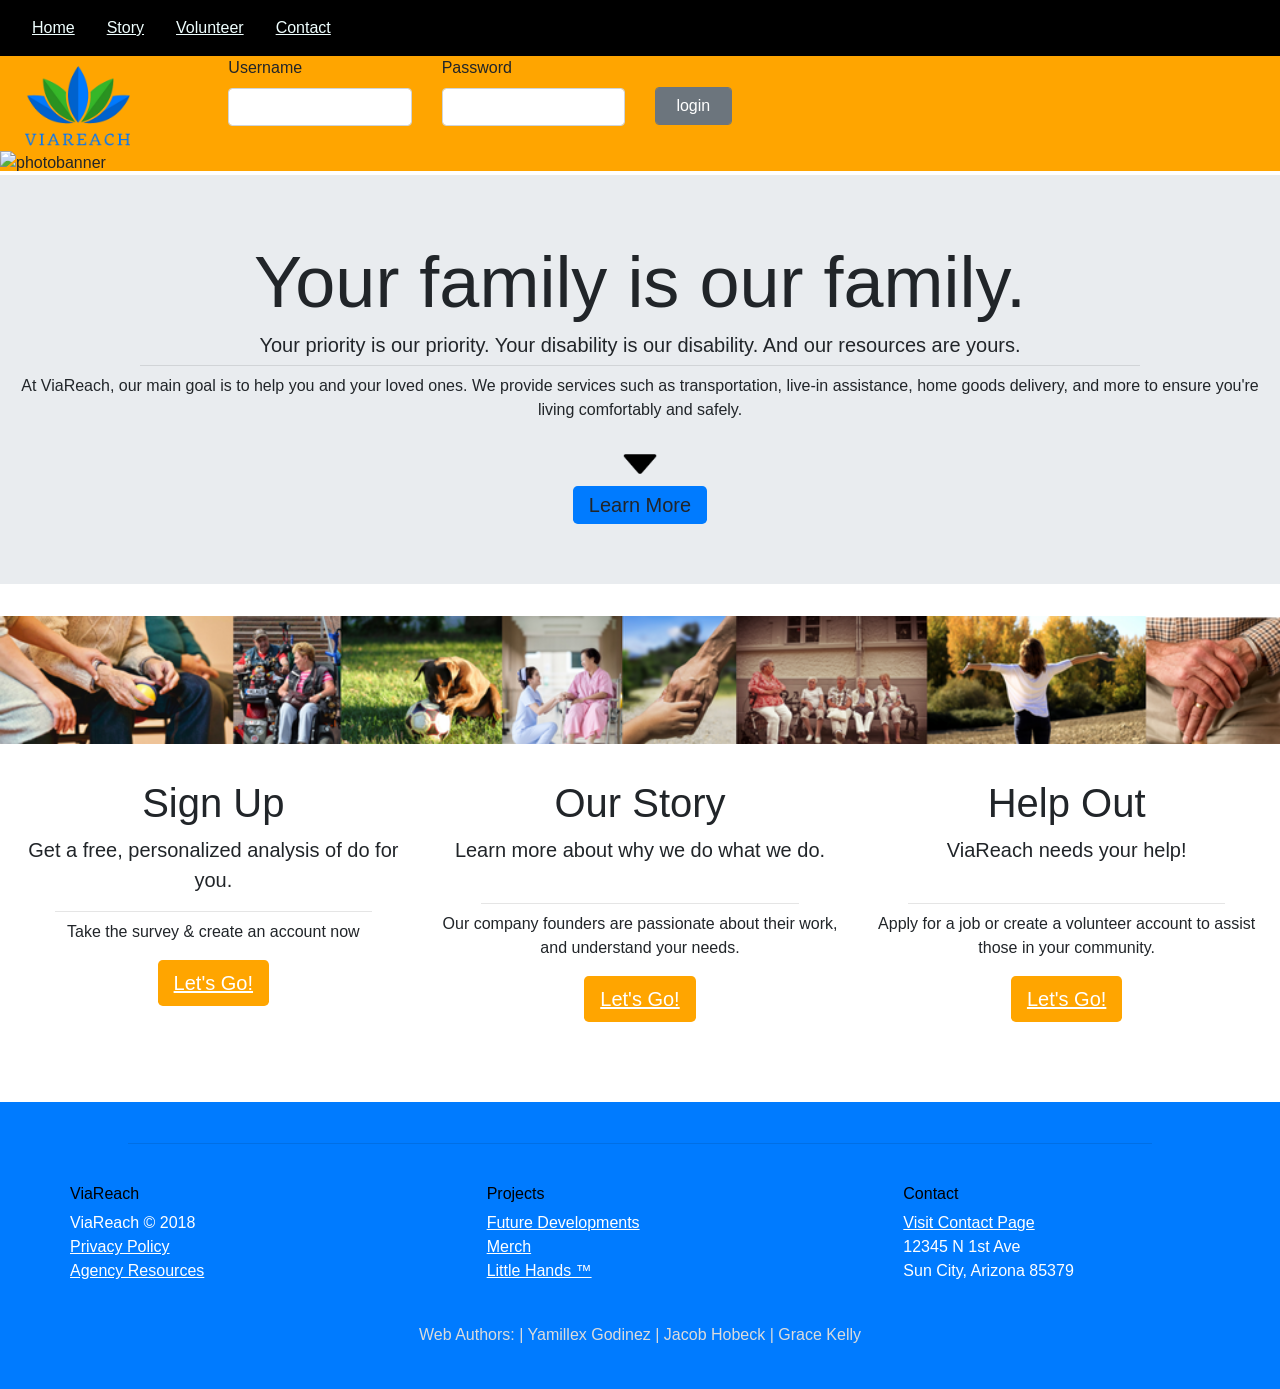
==== index.html @ e3c4a617 "index fix, footer added accross pages, and contact page update" ====
<!DOCTYPE HTML>
<html lang="en">

<head>
  <meta charset="UTF-8">
  <meta name="viewport" content="width=device-width, initial-scale=1.0">
  <meta http-equiv="X-UA-Compatible" content="ie=edge">
  <title>ViaReach | Home</title>
  <link rel="stylesheet" href="https://stackpath.bootstrapcdn.com/bootstrap/4.1.1/css/bootstrap.min.css" />
  <link rel="stylesheet" href="main.css">
</head>

<body>
  <!-- nav -->
  <nav class="navbar" id="navbar" style="background-color:black">
    <ul class="nav nav-pills">
      <li class="nav-item"><a style="color:azure" class="nav-link" href="index.html">Home</a></li>
      <li class="nav-item"><a style="color:azure" class="nav-link" href="story.html">Story</a></li>
      <li class="nav-item"><a style="color:azure" class="nav-link" href="volunteer.html">Volunteer</a></li>
      <li class="nav-item"><a style="color:azure" class="nav-link" href="contact.html">Contact</a></li>
    </ul>
  </nav>

  <div class="container-fluid login-bar">
    <div id="toprow" class="row">
      <div id="logo" class="col-sm-2 col-md-2">
        <img class="img-fluid" src="imgs/logo.png" alt="logo" id="logoSmall">
      </div>

      <!-- <div id="login" class="col-sm-10 col-md-10 "> -->
      <!-- <form action="">
            <div class="form-group col-sm-2 col-md-4"> -->

      <div class="form-group col-sm-3 col-md-2">
        <label for="Username" class="">Username</label>
        <input type="text" name="Username" id="" class="form-control">
      </div>
      <div class="form-group col-sm-3 col-md-2">
        <label for="Password" class="">Password</label>
        <input type="text" name="Password" id="" class="form-control">
      </div>

      <div class="form-group col-sm-2 col-md-2 col-lg-1 align-self-center">
        <button type="button" class="form-control btn btn-secondary ">login</button>
      </div>
      <!-- </div> -->
    </div>
  </div>

  <div class="container-fluid">
    <div class="row">
      <img id="photobanner" src="imgs/banner1.png" alt="photobanner">
    </div>
  </div>


  <div class="jumbotron jumbotron-fluid">
    <div class="container-fluid">
      <h1 class="display-3 text-center">Your family is our family.</h1>
      <h1 class="lead text-center">Your priority is our priority. Your disability is our disability. And our resources are yours.</h1>
      <hr class="my-2">
      <p class="text-center">At ViaReach, our main goal is to help you and your loved ones. We provide services such as transportation, live-in
        assistance, home goods delivery, and more to ensure you're living comfortably and safely.</p>
      <p class="lead">

        <div class="row">
          <div class="col-centered">
            <img id="arrow" src="imgs/arrow.png" alt="arrow">
          </div>
        </div>

        <div class="row">
          <div id="learnMore" class="col-centered">
            <a class="btn-primary btn-lg" role="button" onClick="document.getElementById('links').scrollIntoView();">Learn More</a>
          </div>
        </div>
    </div>
  </div>

  <div class="container-fluid">
    <div class="row">
      <img class="img-fluid" id="banner2" src="imgs/banner2.png" alt="banner2">
    </div>
  </div>

  <div class="container-fluid">
    <div id="links" class="row link-blocks">
      <div class="col-md-4 text-center link-block">
        <div class="link-header">
          <h1 class="display-5">Sign Up</h1>
          <p class="lead">Get a free, personalized analysis of do for you.</p>
        </div>
        <hr class="my-2">
        <p>Take the survey & create an account now</p>
        <p class="lead">
          <a class="btn btn-primary btn-lg" href="request.html" role="button" style="background-color: orange; border: orange;">Let's Go!</a>
        </p>
      </div>

      <div class="col-md-4 text-center link-block">
        <div class="link-header">
          <h1 class="display-5">Our Story</h1>
          <p class="lead">Learn more about why we do what we do.</p>
        </div>
        <hr class="my-2">
        <p>Our company founders are passionate about their work, and understand your needs.</p>
        <p class="lead">
          <a class="btn btn-primary btn-lg" href="story.html" role="button" style="background-color: orange; border: orange;">Let's Go!</a>
        </p>
      </div>

      <div class="col-md-4 text-center link-block">
        <div class="link-header">
          <h1 class="display-5">Help Out</h1>
          <p class="lead">ViaReach needs your help!</p>
        </div>
        <hr class="my-2">
        <p>Apply for a job or create a volunteer account to assist those in your community.</p>
        <p class="lead">
          <a class="btn btn-primary btn-lg" href="volunteer.html" role="button" style="background-color: orange; border: orange;">Let's Go!</a>
        </p>
      </div>
    </div>
  </div>

<footer style="background-color: #007bff; color: white;">

  <hr>
  <br>
  <div class="container-fluid">
    <div class="col-sm-12">
      <section>
        <div class="row">
          <div class="col-md-4">
            <ul>
              <h6>ViaReach</h6>
              <li>ViaReach  &copy; 2018</li>
              <li><a href="#">Privacy Policy</a></li>
              <li><a href="#">Agency Resources</a></li>
            </ul>
          </div>
          <div class="col-md-4">
            <ul>
                <h6>Projects</h6>
                <li><a href="#">Future Developments</a></li>
                <li><a href="#">Merch</a></li>
                <li><a href="#">Little Hands &trade;</a></li>
            </ul>
          </div>
          <div class="col-md-4">
            <ul>
                <h6>Contact</h6>
                <li><a href="contact.html">Visit Contact Page</a></li>
                <li>12345 N 1st Ave</li>
                <li> Sun City, Arizona 85379</li>
            </ul>
          </div>
        </div>
    </div>
    <br>
    <p id="footer" style="color:gainsboro;">Web Authors: | Yamillex Godinez | Jacob Hobeck | Grace Kelly </p>
    </section>
  </div>
</footer>

</body>

</html>
---- main.css ----
html {
    background-color: #007bff;
}

img#logoSmall {
    width: 40%;
    padding-left: 10px;
    padding-top: 10px;
}

img#banner2 {
    width: 100%;
    height: 100%;
}

img#photobanner {
    width: 100%;
    height: 100%;
}


/* div#logo {
    float: left;
    width: 50%;
    top: 0;
}
*/

div.row#login {
    float: right;
} 

#navbar {
    position: fixed;
    top: 0;
    width: 100%;
    z-index: 1000;
}

#notNav {
    top: 0;
    width: 100%;
}

.col-centered {
    float: none;
    margin: 0 auto;
    justify-content: center;
}

img#arrow {
    width: 20%;
    justify-content: center;
    margin-left: 40%;
}

body {
    /* background-color: orange; */
    width: 100%;
}

#toprow {
    background-color: orange;
}

.content {
    margin-top: 56px;
}

.right-pad-10 {
    padding-right: 10px;
}

.login-bar {
    margin-top: 56px;
    margin-bottom: -20px;
}

.link-blocks {
    margin-top: 25px;
    background-color:white;
}

.link-block {
    margin-top: 10px;
}

.link-header {
    min-height: 116px;
}

/* Media queries */

/* @media only screen and (min-width: 400px) { 
    img#logoSmall {
        width: 20%;
        padding-left: 10px;
        padding-top: 10px;
    }
} */

@media only screen and (max-width: 767px) { 
    #toprow {
        /* min-height: 180px; */
        content: "";
    }

    img#logoSmall {
        width: 100%;
        max-width: 76px;
        padding-left: 10px;
        padding-top: 10px;
    }
}


@media only screen and (min-width: 768px) { 
    #toprow {
        min-height: 100px;
        max-height: 120px;
    }
    img#logoSmall {
        width: 80%;
        max-width: 115px;
        padding-left: 10px;
        padding-top: 10px;
    }
}

li {
    list-style: none;
}

footer {
    padding-top: 2%;
    margin-top: 5%;
    padding-bottom: 2%;
    
}

 a {
    color: white;
    text-decoration-color: white;
    text-decoration: underline;
}

a:hover {
    color: orange;
    text-decoration-color: orange;
    text-decoration: underline;
}

h6 {
    color: black;
}

hr {
    width: 80%;
}

p#footer {
    text-align: center;
}
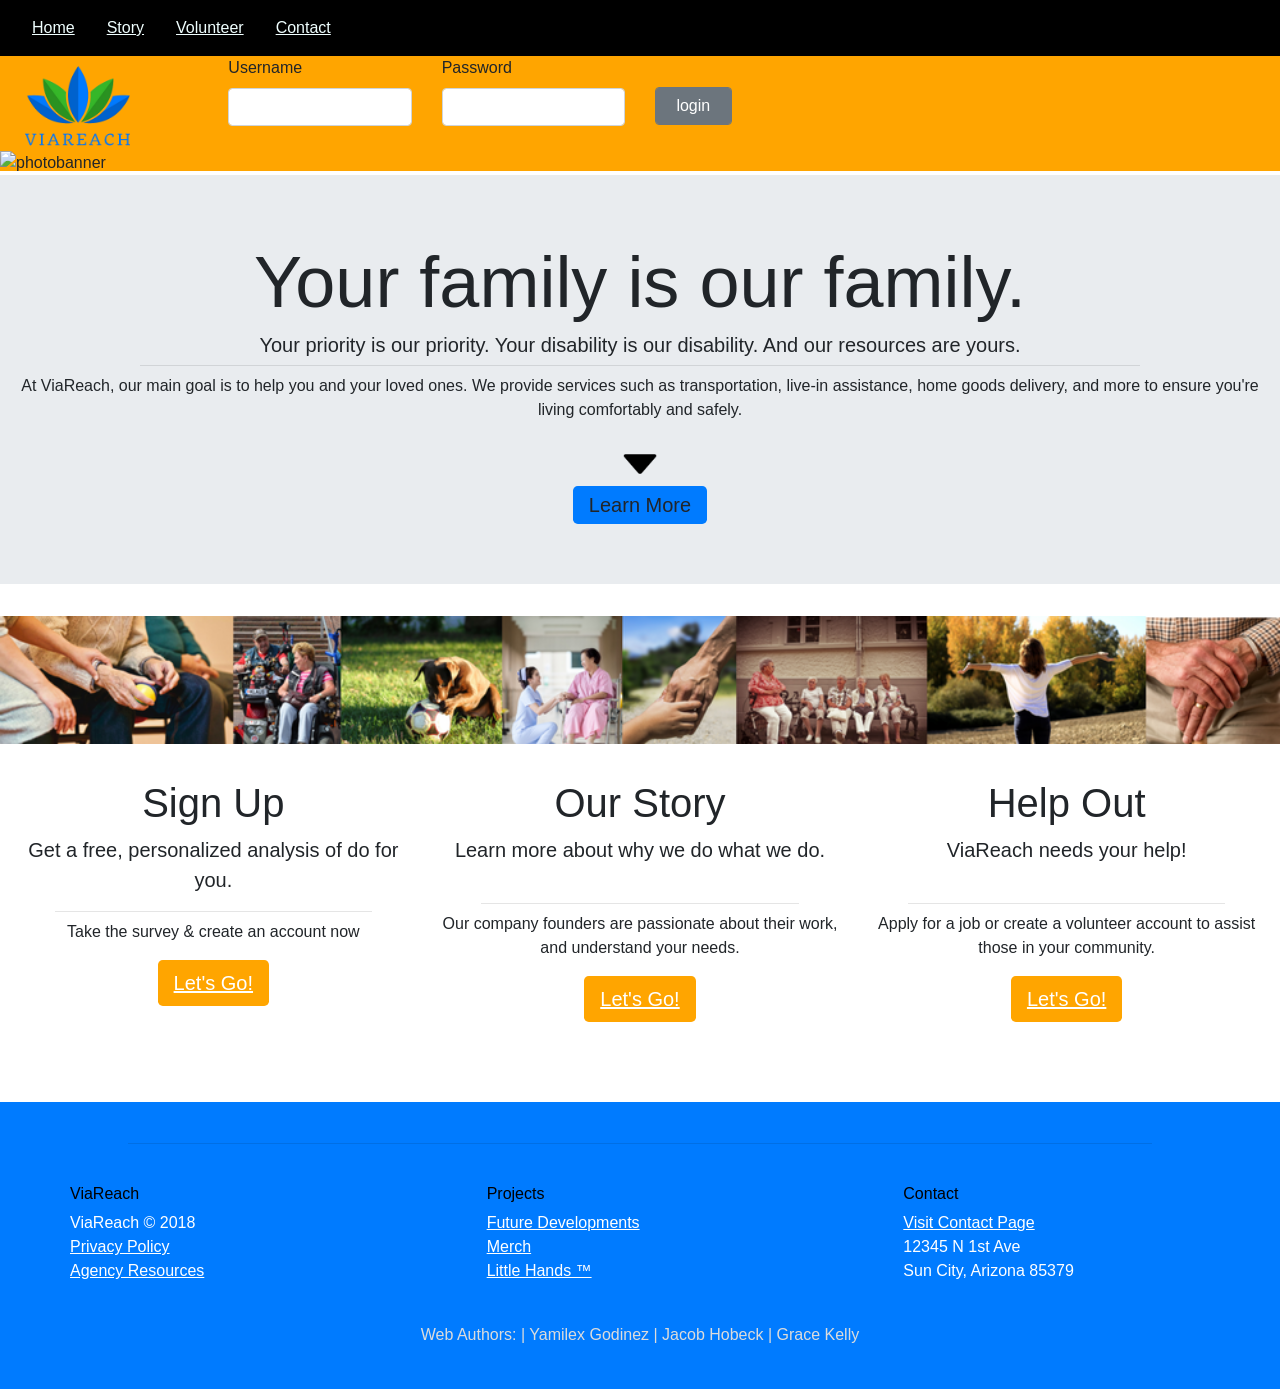
==== commit ed6a9964: "fixed about page HOPEFULLY" ====
--- a/index.html
+++ b/index.html
@@ -8,6 +8,7 @@
   <title>ViaReach | Home</title>
   <link rel="stylesheet" href="https://stackpath.bootstrapcdn.com/bootstrap/4.1.1/css/bootstrap.min.css" />
   <link rel="stylesheet" href="main.css">
+  <link rel="shortcut icon" href="imgs/fav.ico" type="image/x-icon">
 </head>
 
 <body>
@@ -158,7 +159,7 @@
         </div>
     </div>
     <br>
-    <p id="footer" style="color:gainsboro;">Web Authors: | Yamillex Godinez | Jacob Hobeck | Grace Kelly </p>
+    <p id="footer" style="color:gainsboro;">Web Authors: | Yamilex Godinez | Jacob Hobeck | Grace Kelly </p>
     </section>
   </div>
 </footer>
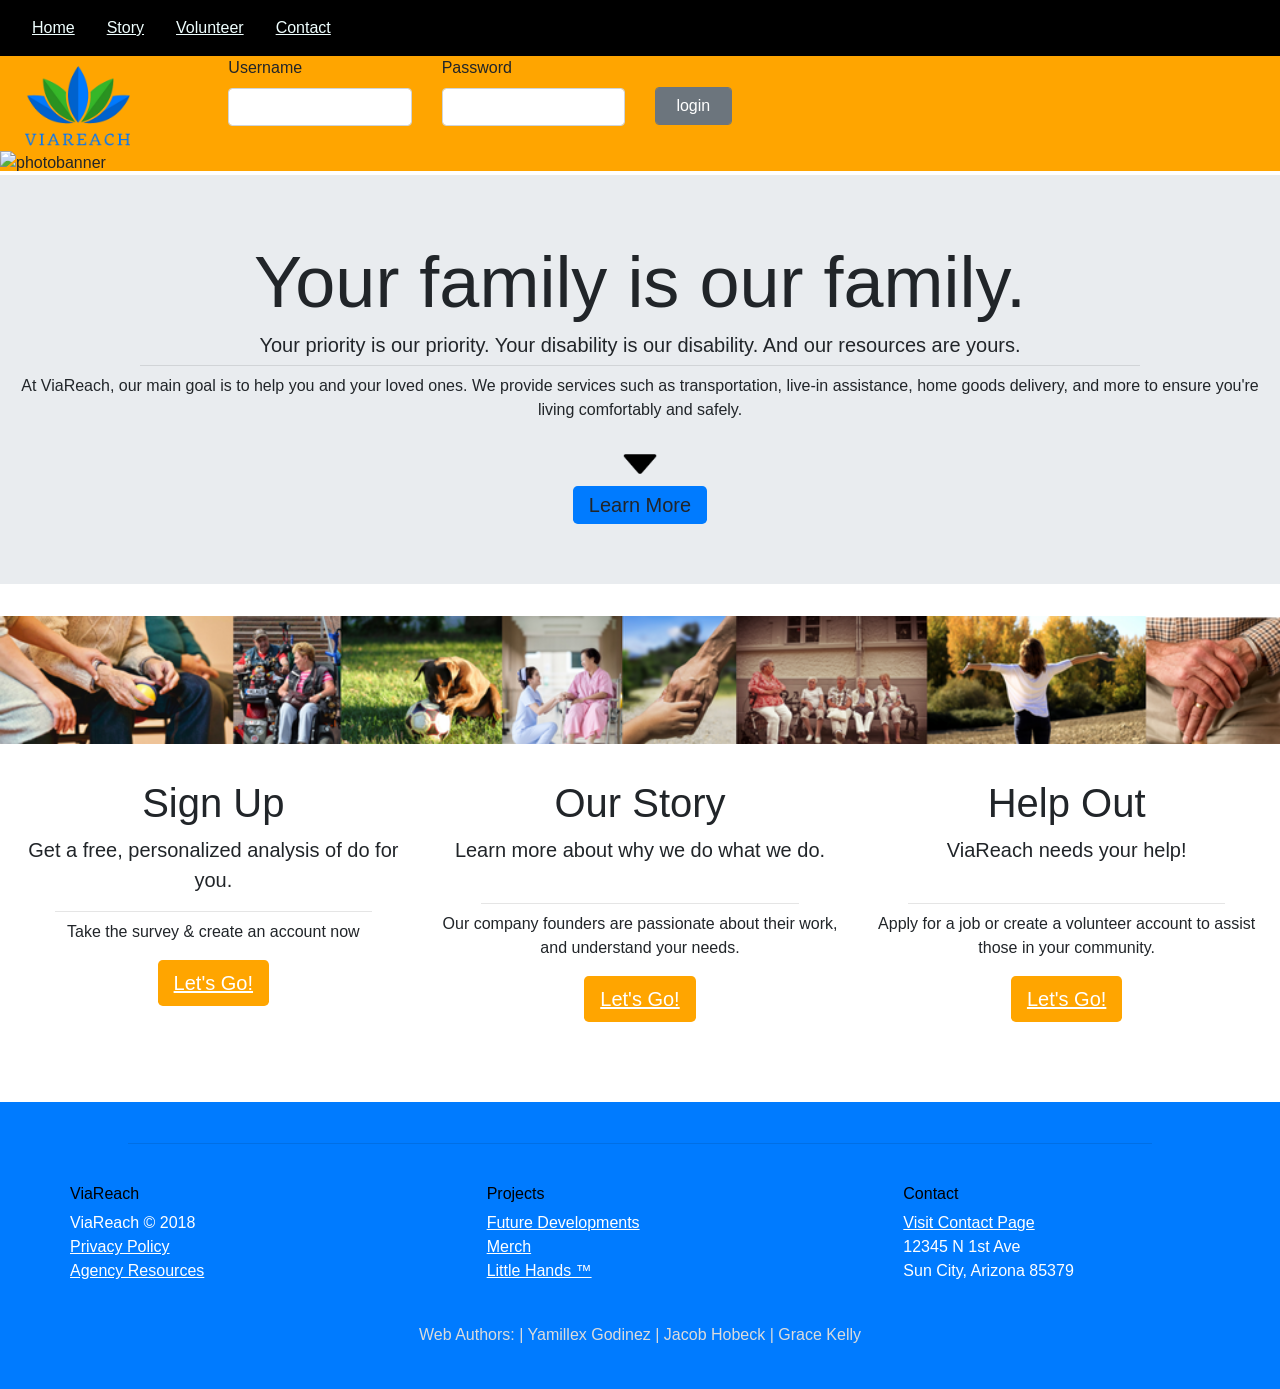
==== commit 338c28dd: "Revert "Merge remote-tracking branch 'origin/master'" This reverts commit 6ab43a60cd4c841606126b577b" ====
--- a/index.html
+++ b/index.html
@@ -159,7 +159,7 @@
         </div>
     </div>
     <br>
-    <p id="footer" style="color:gainsboro;">Web Authors: | Yamilex Godinez | Jacob Hobeck | Grace Kelly </p>
+    <p id="footer" style="color:gainsboro;">Web Authors: | Yamillex Godinez | Jacob Hobeck | Grace Kelly </p>
     </section>
   </div>
 </footer>
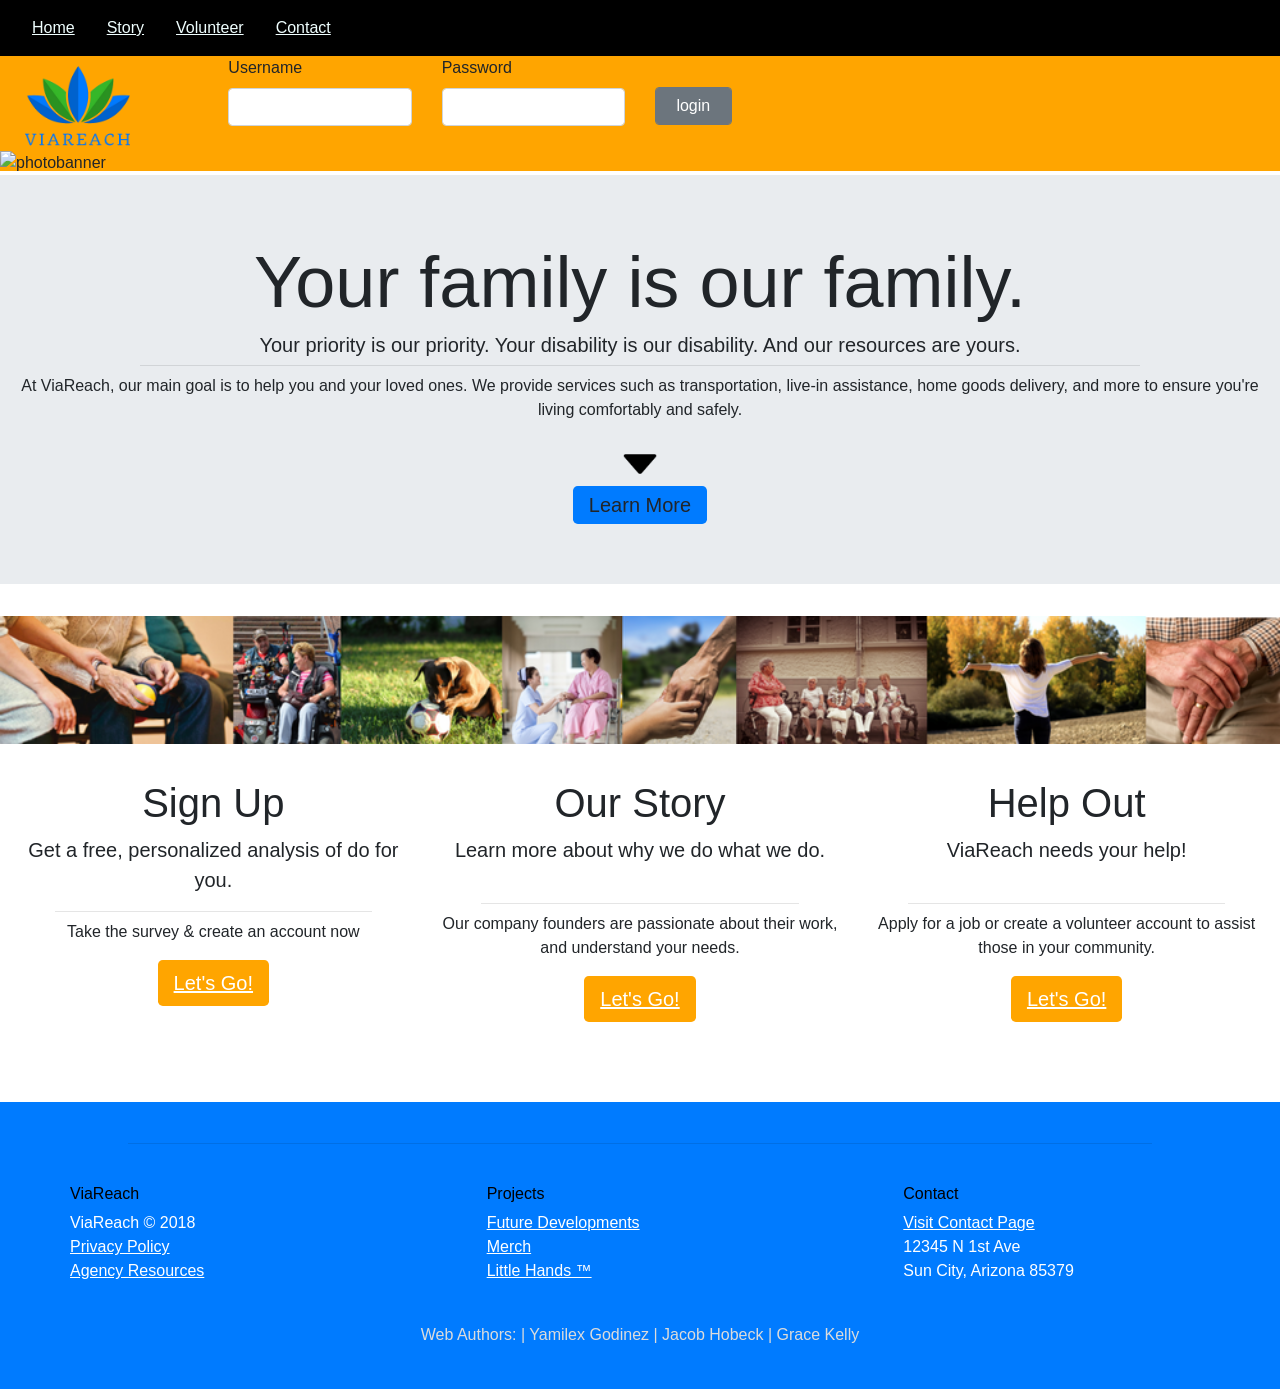
==== commit 6ab43a60: "Merge remote-tracking branch 'origin/master'" ====
--- a/index.html
+++ b/index.html
@@ -159,7 +159,7 @@
         </div>
     </div>
     <br>
-    <p id="footer" style="color:gainsboro;">Web Authors: | Yamillex Godinez | Jacob Hobeck | Grace Kelly </p>
+    <p id="footer" style="color:gainsboro;">Web Authors: | Yamilex Godinez | Jacob Hobeck | Grace Kelly </p>
     </section>
   </div>
 </footer>
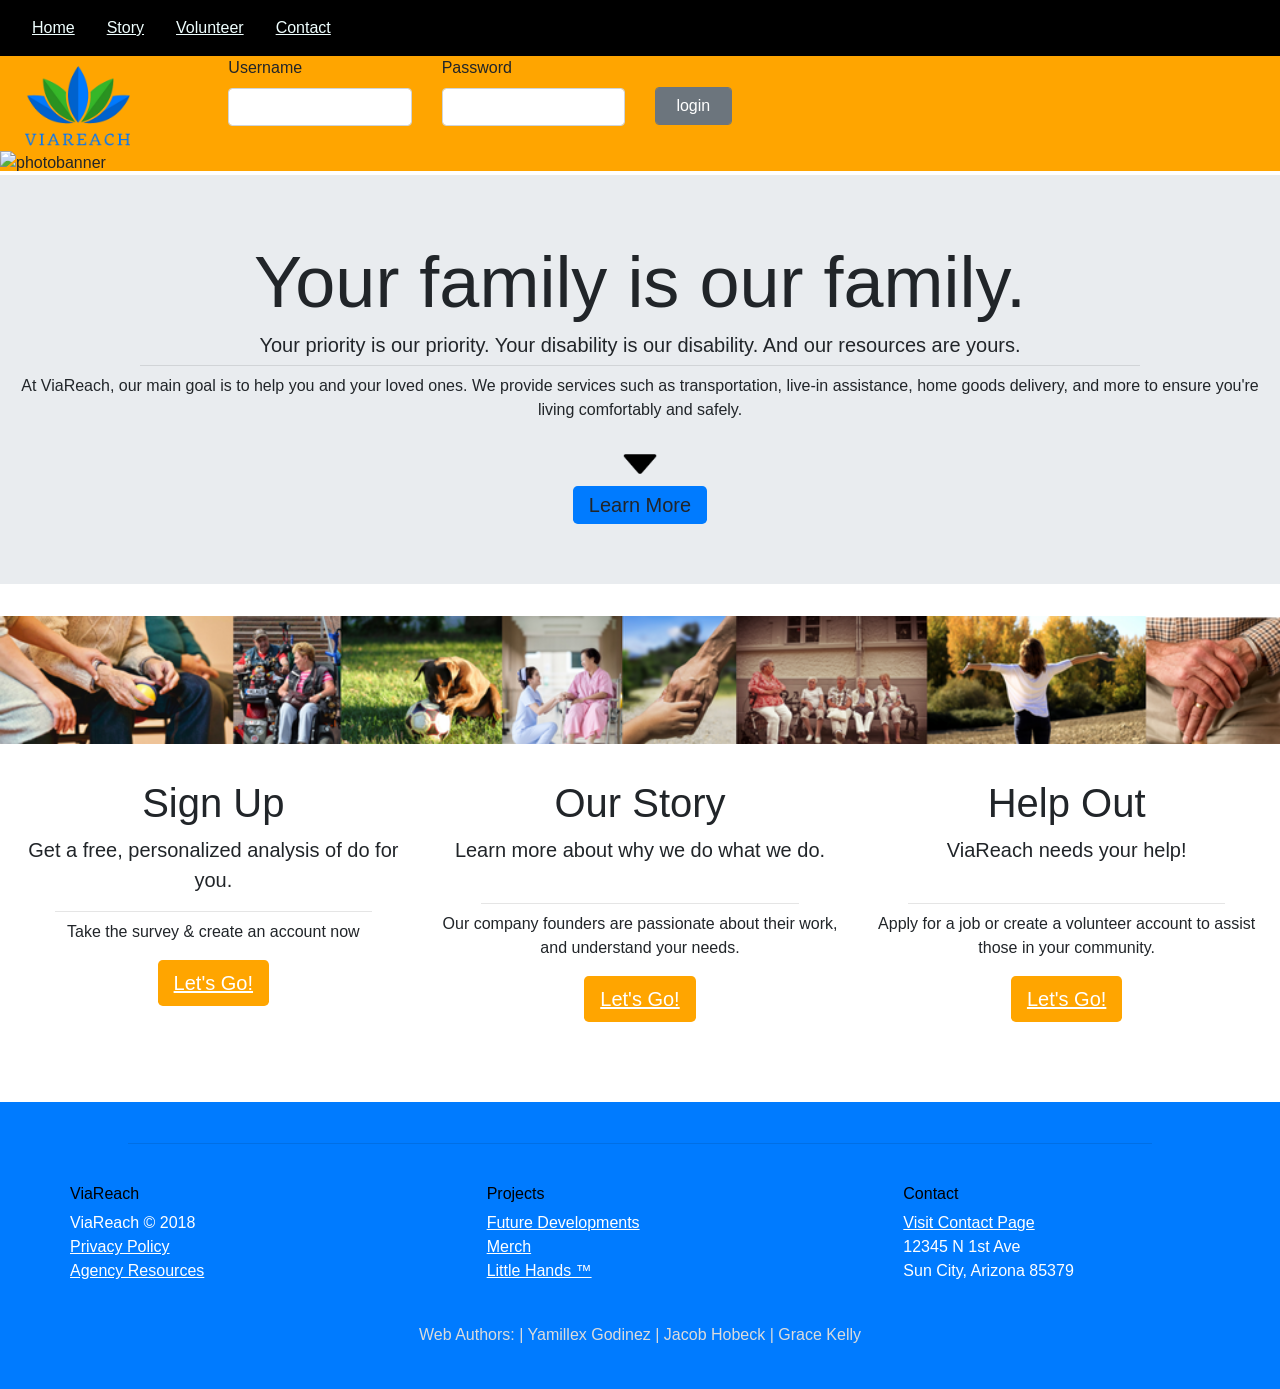
==== commit b321db4a: "Merge remote-tracking branch 'origin/master'" ====
--- a/index.html
+++ b/index.html
@@ -159,7 +159,7 @@
         </div>
     </div>
     <br>
-    <p id="footer" style="color:gainsboro;">Web Authors: | Yamilex Godinez | Jacob Hobeck | Grace Kelly </p>
+    <p id="footer" style="color:gainsboro;">Web Authors: | Yamillex Godinez | Jacob Hobeck | Grace Kelly </p>
     </section>
   </div>
 </footer>
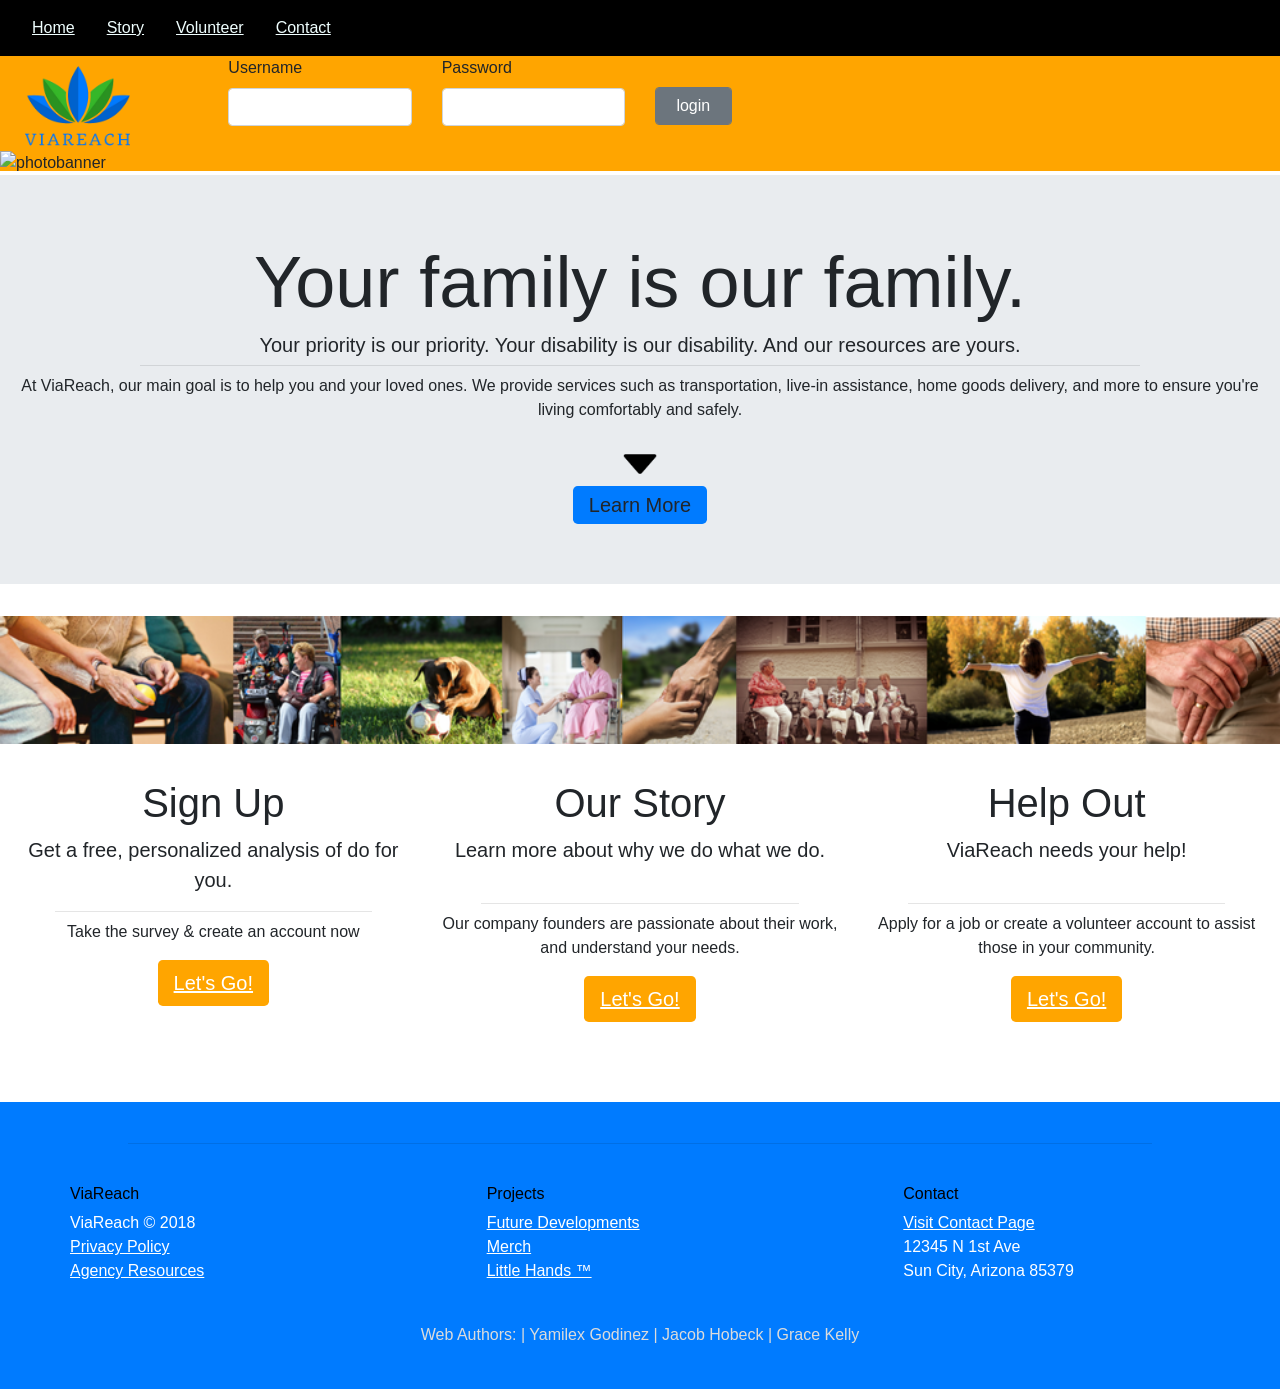
==== commit ea9d1645: "Final Form Push Forms are done. Linked in where they should be. Minor index link change. Finished si" ====
--- a/index.html
+++ b/index.html
@@ -42,7 +42,9 @@
       </div>
 
       <div class="form-group col-sm-2 col-md-2 col-lg-1 align-self-center">
-        <button type="button" class="form-control btn btn-secondary ">login</button>
+        <a href="request.html">
+          <button type="button" class="form-control btn btn-secondary ">login</button>
+        </a>
       </div>
       <!-- </div> -->
     </div>
@@ -94,7 +96,7 @@
         <hr class="my-2">
         <p>Take the survey & create an account now</p>
         <p class="lead">
-          <a class="btn btn-primary btn-lg" href="request.html" role="button" style="background-color: orange; border: orange;">Let's Go!</a>
+          <a class="btn btn-primary btn-lg" href="signUp.html" role="button" style="background-color: orange; border: orange;">Let's Go!</a>
         </p>
       </div>
 
@@ -159,7 +161,7 @@
         </div>
     </div>
     <br>
-    <p id="footer" style="color:gainsboro;">Web Authors: | Yamillex Godinez | Jacob Hobeck | Grace Kelly </p>
+    <p id="footer" style="color:gainsboro;">Web Authors: | Yamilex Godinez | Jacob Hobeck | Grace Kelly </p>
     </section>
   </div>
 </footer>
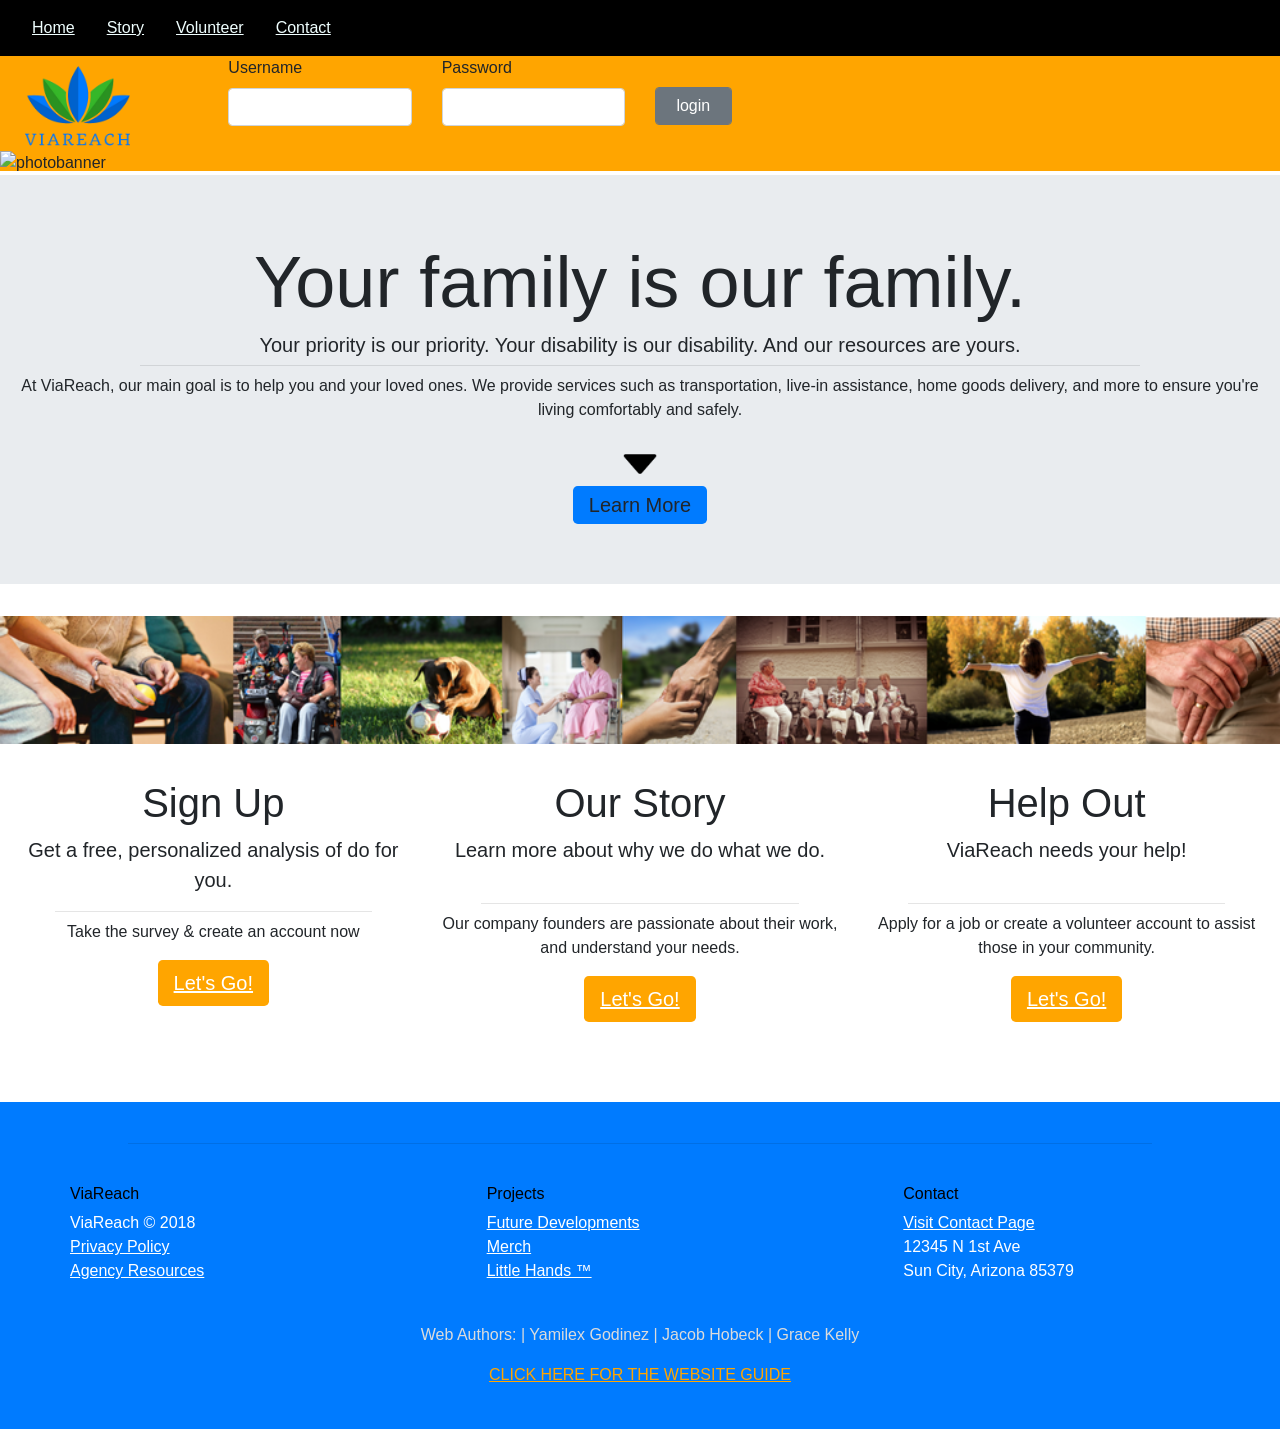
==== commit fb1126c6: "Added Website guide Created page designed to assist with bugs and uncertainties in the website. Link" ====
--- a/index.html
+++ b/index.html
@@ -162,6 +162,7 @@
     </div>
     <br>
     <p id="footer" style="color:gainsboro;">Web Authors: | Yamilex Godinez | Jacob Hobeck | Grace Kelly </p>
+    <p id="footer"><a href="guide.html" style="color: orange">CLICK HERE FOR THE WEBSITE GUIDE</a></p>
     </section>
   </div>
 </footer>
